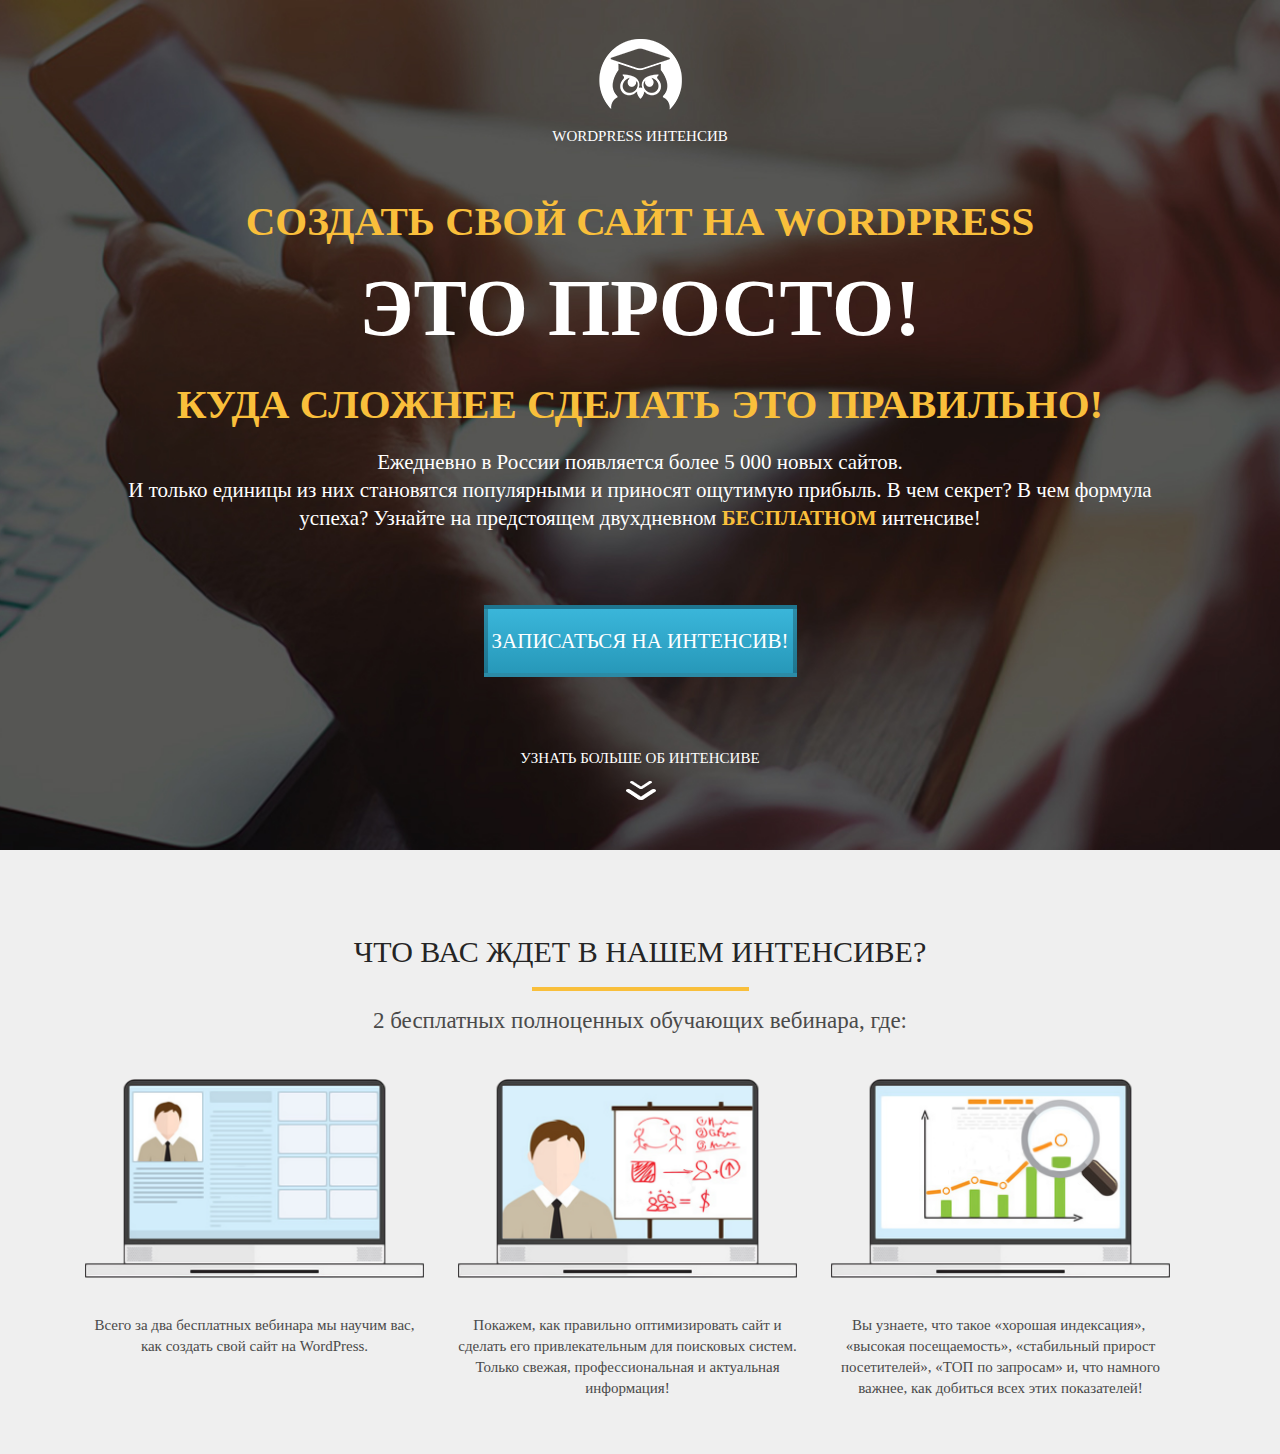
==== 1st project/src/index.html @ 78e1d9af "HTML&CSS" ====
<!DOCTYPE html>
<html lang="ru">

<head>
    <meta charset="UTF-8">
    <meta name="viewport" content="width=device-width, initial-scale=1.0">
    <title>Wordpress интенсив</title>
    <link rel="stylesheet" href="css/style.css">
</head>

<body>
    <section class="promo">
        <div class="container">
            <div class="logo">
                <img src="icons/logo.png" alt="logo" class="logo_img">
                <div class="logo_text">Wordpress интенсив</div>
            </div>


            <h1 class="title">Создать свой сайт на wordpress</h1>
            <div class="simple">
                <h2 class="title_big">это просто!</h2>
                <div class="line"></div>
            </div>
            <h2 class="title">Куда сложнее сделать это правильно!</h2>

            <div class="promo_text">
                Ежедневно в России появляется более 5 000 новых сайтов.<br>И только единицы из них становятся
                популярными и приносят ощутимую прибыль. В чем секрет? В чем формула <br>успеха? Узнайте на предстоящем
                двухдневном <span>БЕСПЛАТНОМ</span> интенсиве!
            </div>

            <button class="promo_btn">Записаться на интенсив!</button>

            <div class="more">
                <div class="more_txt">узнать больше об интенсиве</div>
                <img src="icons/down.png" alt="down" class="more_img">
            </div>
        </div>
    </section>

    <section class="waiting">
        <div class="container">
            <h2 class="waiting_header">Что вас ждет в нашем интенсиве?</h2>
            <div class="waiting_divider"></div>
            <div class="waiting_subheader">2 бесплатных полноценных обучающих вебинара, где:</div>

            <div class="waiting_wrapper">
                <div class="waiting_item">
                    <img src="img/pictures/waiting_1.png" alt="waiting1" class="waiting_img">
                    <div class="waiting_descr">Всего за два бесплатных вебинара мы научим вас,
                        как создать свой сайт на WordPress.</div>
                </div>
                <div class="waiting_item">
                    <img src="img/pictures/waiting_2.png" alt="waiting2" class="waiting_img">
                    <div class="waiting_descr">Покажем, как правильно оптимизировать сайт и сделать его привлекательным для поисковых систем. Только свежая, профессиональная и актуальная информация!</div>
                </div>
                <div class="waiting_item">
                    <img src="img/pictures/waiting_3.png" alt="waiting3" class="waiting_img">
                    <div class="waiting_descr">Вы узнаете, что такое «хорошая индексация», «высокая посещаемость», «стабильный прирост посетителей», «ТОП по запросам» и, что намного важнее, как добиться всех этих показателей!</div>
                </div>
            </div>


        </div>
    </section>


</body>

</html>
---- 1st project/src/css/style.css ----
* {
    box-sizing: border-box;
    margin: 0;
    padding: 0;
}

.container {
    width: 1140px;
    margin: 0 auto;
}

.promo {
    height: 850px;
    background: url("../img/bg/main_bg.png") center center/cover no-repeat;
    padding: 39px 0 62px 0;
}


.logo .logo_img {
    display: block;
    margin: 0 auto;
}

.logo .logo_text {
    color: white;
    font-family: "Roboto";
    font-weight: 500;
    font-size: 15px;
    line-height: 24px;
    text-transform: uppercase;
    text-align: center;
    margin-top: 14px;
}

h1 {
    margin-top: 53px;
}

.title {
    font-family: "Roboto";
    font-weight: 900;
    font-size: 41px;
    line-height: 41px;
    text-transform: uppercase;
    text-align: center;
    color: #F9BF3B;
}

.simple .title_big {
    font-family: Roboto;
    font-weight: 900;
    font-size: 80px;
    text-align: center;
    text-transform: uppercase;
    color: #FFFFFF;
    margin-top: 21px;
}

h2.title {
    margin-top: 30px;
}

.promo .promo_text {
    padding: 0 13px;
    margin-top: 23px;
    font-family: Roboto;
    font-weight: 300;
    line-height: 28px;
    font-size: 21px;
    text-align: center;
    color: #FFFFFF;
}

.promo .promo_text span {
    font-family: "Roboto - Bold";
    font-weight: 700;
    color: #F9BF3B;
}

.promo .promo_btn {
    display: block;
    margin: 73px auto;
    width: 313px;
    height: 72px;
    box-shadow: inset 0 0 0 rgba(0, 0, 0, 0.18);
    border: 4px solid rgba(0, 0, 0, 0.23);
    background-image: linear-gradient(to top, #2798B9 0%, #3AB6DA 100%);
    color: #FFFFFF;
    font-family: "Roboto Condensed";
    font-size: 21px;
    font-weight: 400;
    line-height: 24px;
    font-style: normal;
    text-transform: uppercase;
    cursor: pointer;
}

.more .more_txt{
    font-family: "Roboto - Thin";
    font-weight: 400;
    font-size: 15px;
    text-transform: uppercase;
    color: #FFFFFF;
    text-align: center;
}

.more .more_img {
    display: block;
    margin: 0 auto;
    margin-top: 13px;
}

.waiting {
    height: 604px;
    background-color: #efefef;
    padding:  85px 0 75px 0;
}

.waiting .waiting_header {
    font-family: "Roboto";
    font-weight: 400;
    font-size: 30px;
    text-align: center;
    text-transform: uppercase;
    color: #252525;
}

.waiting .waiting_divider {
    margin: 0 auto;
    width: 217px;
    height: 4px;
    background-color: #F9BF3B;
    margin-top: 18px;

}

.waiting .waiting_subheader {
    margin-top: 17px;
    font-family: "Roboto";
    font-weight: normal;
    font-size: 23px;
    text-align: center;
    color: #4A4A4A;
}

.waiting .waiting_wrapper {
    margin-top: 45px;
}

.waiting .waiting_wrapper .waiting_item {
    display: inline-block;
    width: 339px;
    margin: 0 15px;
    text-align: center;
    vertical-align: top;
}

.waiting .waiting_wrapper .waiting_item .waiting_img {
    width: 100%;
}

.waiting .waiting_wrapper .waiting_descr {
    margin-top: 33px;
    font-family: Roboto;
    font-weight: 300;
    font-size: 15px;
    line-height: 21px;
    color: #4A4A4A;
}
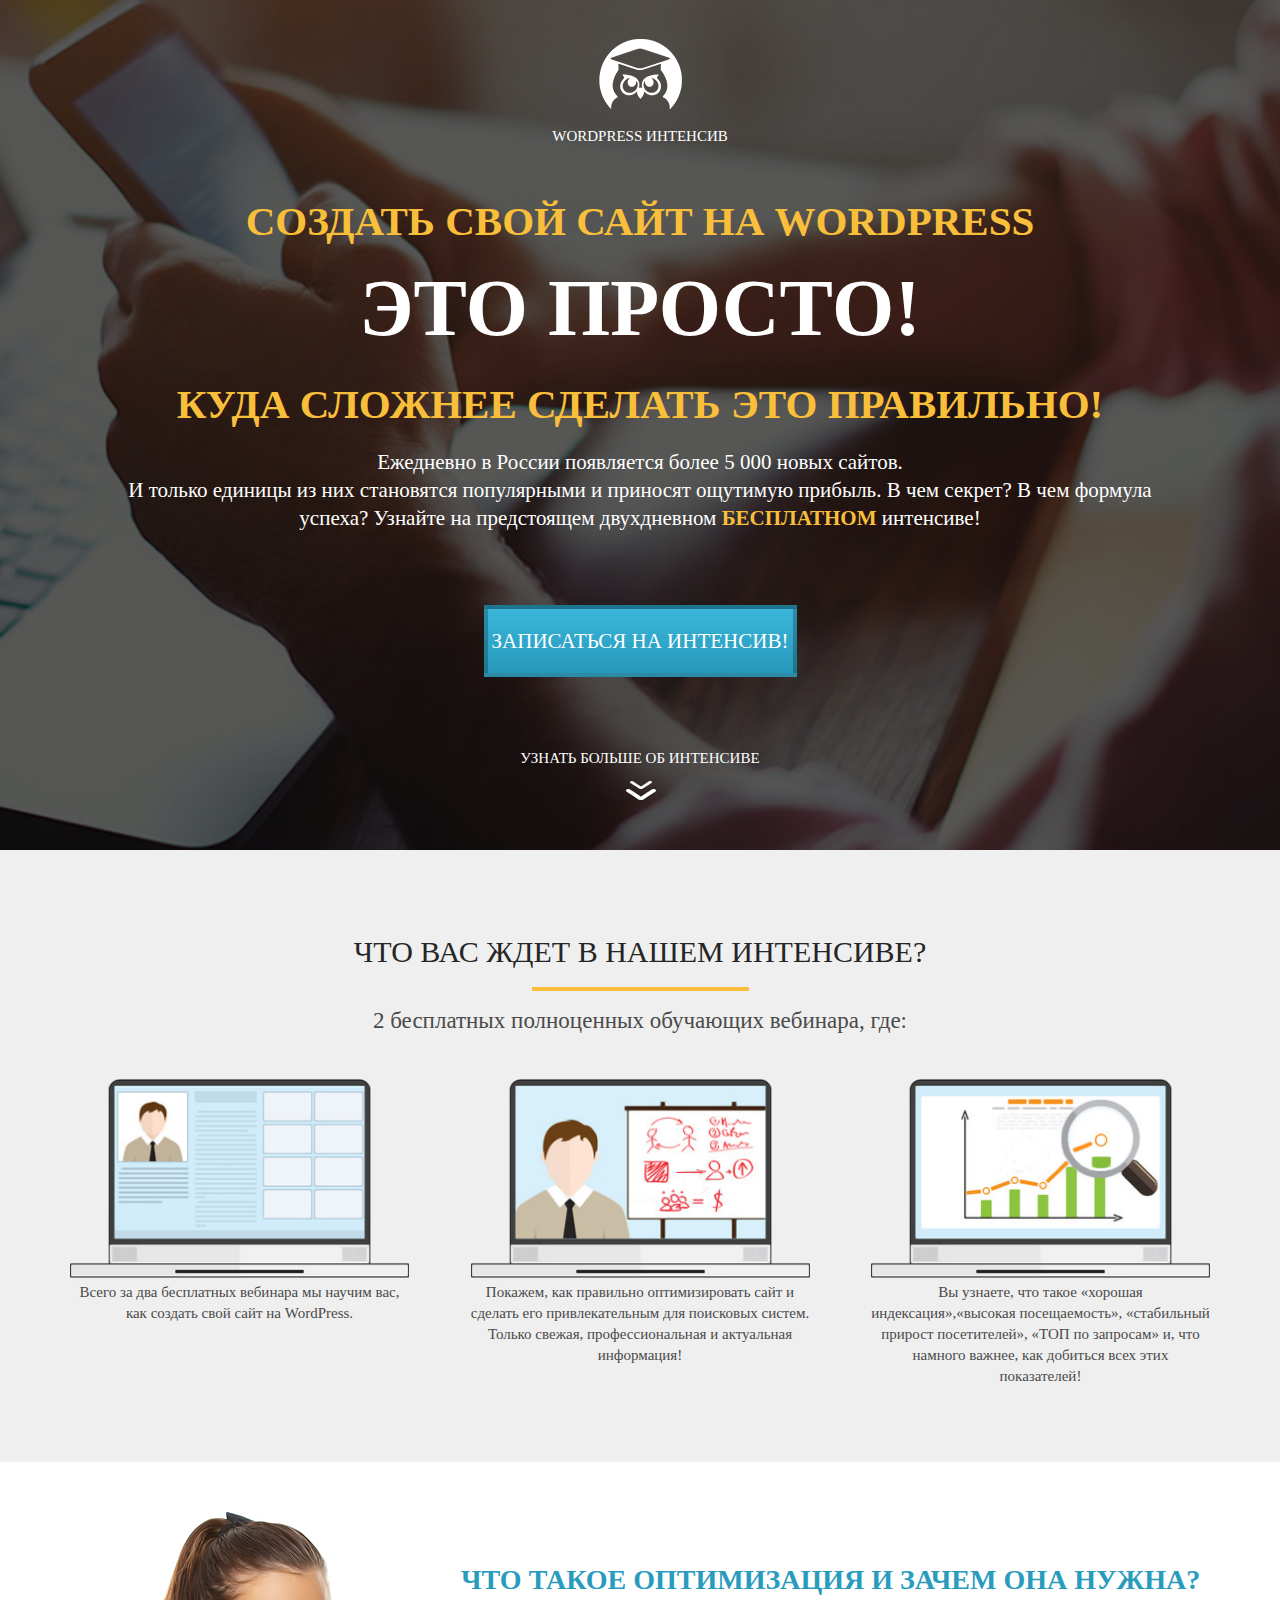
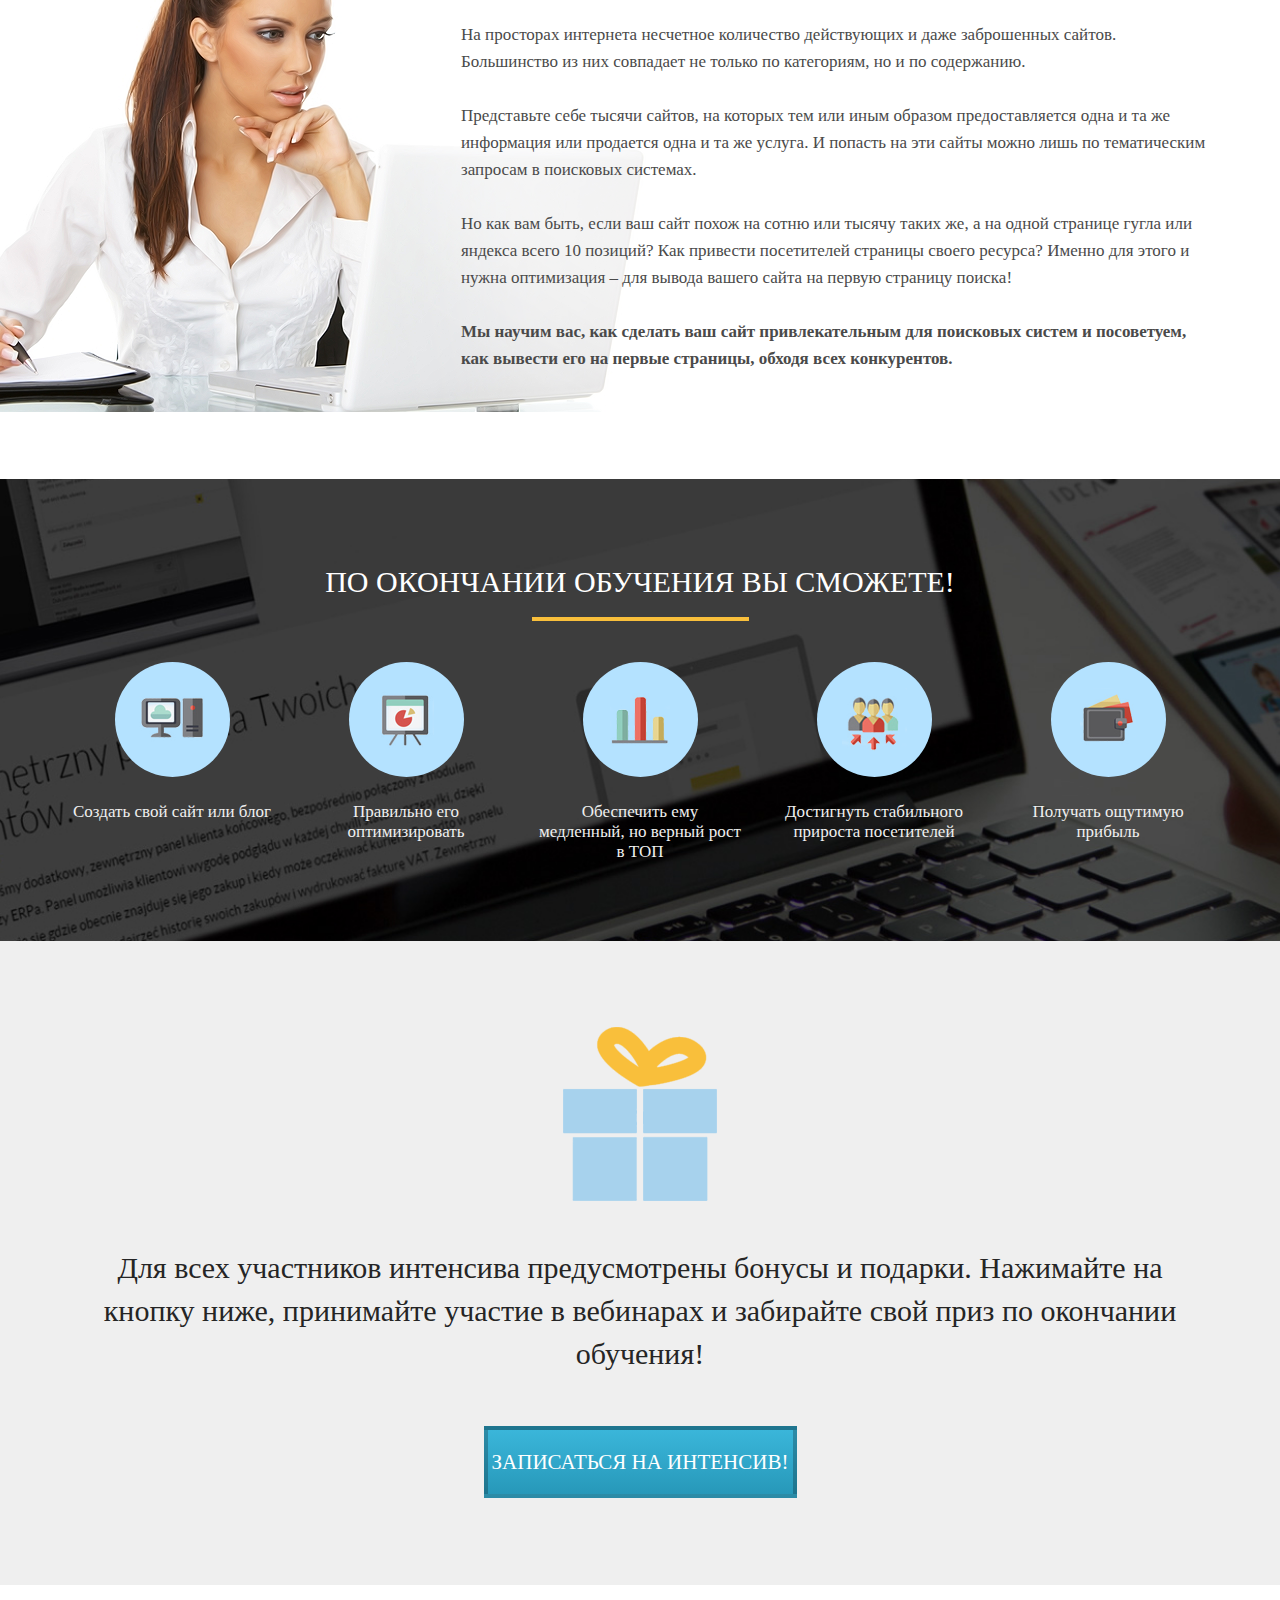
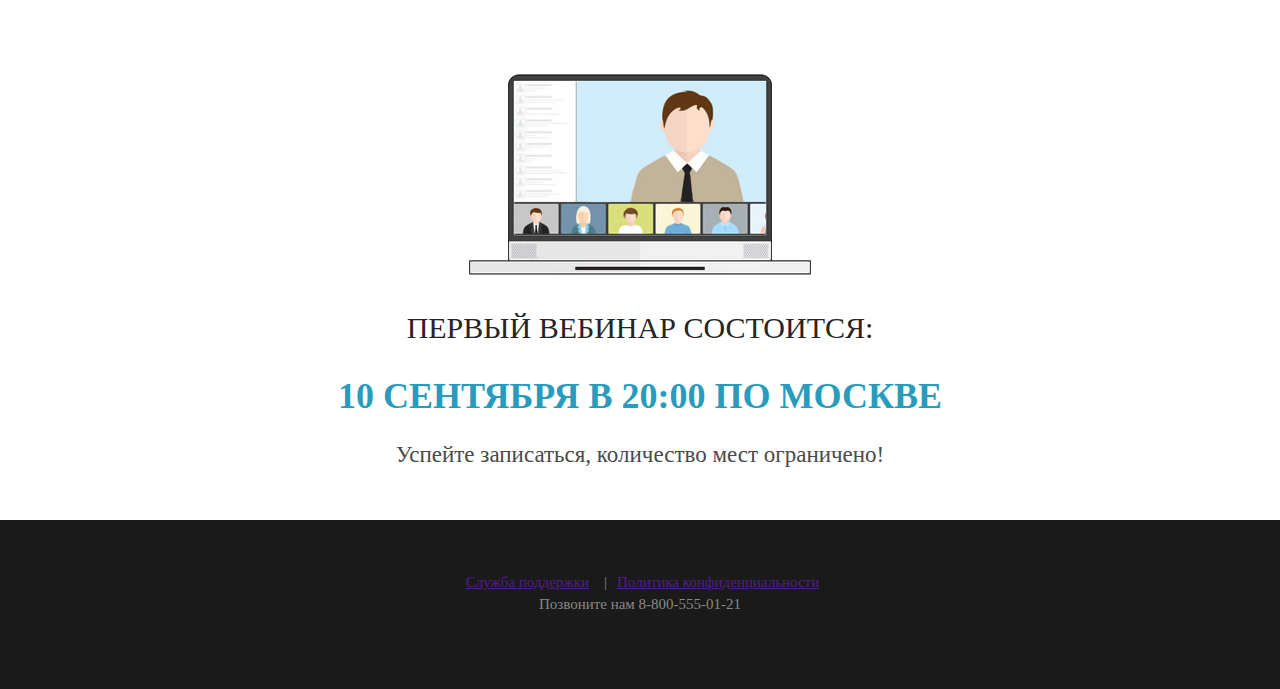
==== commit 06c83fb0: "Final variation" ====
--- a/1st project/src/index.html
+++ b/1st project/src/index.html
@@ -57,16 +57,95 @@
                 </div>
                 <div class="waiting_item">
                     <img src="img/pictures/waiting_3.png" alt="waiting3" class="waiting_img">
-                    <div class="waiting_descr">Вы узнаете, что такое «хорошая индексация», -«высокая посещаемость», «стабильный прирост посетителей», «ТОП по запросам» и, что намного важнее, как добиться всех этих показателей!</div>
+                    <div class="waiting_descr">Вы узнаете, что такое «хорошая индексация»,«высокая посещаемость», «стабильный прирост посетителей», «ТОП по запросам» и, что намного важнее, как добиться всех этих показателей!</div>
                 </div>
             </div>
-
-
         </div>
     </section>
 
+    <section class="optimization">
+        <div class="container">
+            <h2 class="optimization_header">Что такое оптимизация и зачем она нужна?</h2>
+            <div class="optimization_text">
+                На просторах интернета несчетное количество действующих и даже заброшенных сайтов. Большинство из них совпадает не только по категориям, но и по содержанию.
+                <br><br>
+                Представьте себе тысячи сайтов, на которых тем или иным образом предоставляется одна и та же информация или продается одна и та же услуга. И попасть на эти сайты можно лишь по тематическим запросам в поисковых системах.
+                <br><br>
+                Но как вам быть, если ваш сайт похож на сотню или тысячу таких же, а на одной странице гугла или яндекса всего 10 позиций? Как привести посетителей страницы своего ресурса? Именно для этого и нужна оптимизация – для вывода вашего сайта на первую страницу поиска!
+                <br><br> 
+                <span>Мы научим вас, как сделать ваш сайт привлекательным для поисковых систем и посоветуем, как вывести его на первые страницы, обходя всех конкурентов.</span>
+            </div>
+            <img src="img/bg/woman_bg.png" alt="woman" class="optimization_img">
+        </div>
+    </section>
 
+    <section class="finish">
+        <div class="container">
+            <h2 class="finish_header">По окончании обучения Вы сможете!</h2>
+            <div class="finish_divider"></div>
+            
+            <div class="finish_wrapper">
+                <div class="finish_item">
+                    <div class="finish_round">
+                        <img src="icons/finish_icon_1.png" alt="finish_icon_1" class="finish_icon">
+                    </div>
+                    <div class="finish_desc">Создать свой сайт или блог</div>
+                </div>
+                <div class="finish_item">
+                    <div class="finish_round">
+                        <img src="icons/finish_icon_2.png" alt="finish_icon_2" class="finish_icon">
+                    </div>
+                    <div class="finish_desc">Правильно его оптимизировать</div>
+                </div>
+                <div class="finish_item">
+                    <div class="finish_round">
+                        <img src="icons/finish_icon_3.png" alt="finish_icon_3" class="finish_icon">
+                    </div>
+                    <div class="finish_desc">Обеспечить ему медленный, но верный рост в ТОП</div>
+                </div>
+                <div class="finish_item">
+                    <div class="finish_round">
+                        <img src="icons/finish_icon_4.png" alt="finish_icon_4" class="finish_icon">
+                    </div>
+                    <div class="finish_desc">Достигнуть стабильного прироста посетителей</div>
+                </div>
+                <div class="finish_item">
+                    <div class="finish_round">
+                        <img src="icons/finish_icon_5.png" alt="finish_icon_5" class="finish_icon">
+                    </div>
+                    <div class="finish_desc">Получать ощутимую прибыль</div>
+                </div>
+            </div>
+        </div>
+    </section>
+
+    <section class="bonus">
+        <div class ="container">
+            <img src="icons/gift.png" alt="gift" class="bonus_gift">
+            <div class="bonus_text">Для всех участников интенсива предусмотрены бонусы и подарки. Нажимайте на кнопку ниже, принимайте участие в вебинарах и забирайте свой приз по окончании обучения!</div>
+            <button class="bonus_btn">Записаться на интенсив!</button>
+        </div>
+    </section>
+
+    <section class="webinar">
+        <div class="container">
+            <img src="icons/first.png" alt="first" class="webinar_img">
+            <h2 class="webinar_header">Первый вебинар состоится:</h2>
+            <div class="webinar_time">10 сентября в 20:00 по Москве</div>
+            <div class="webinar_promo">Успейте записаться, количество мест ограничено!</div>
+        </div>
+    </section>
+
+    <section class="footer">
+        <div class="container">
+            <div class="footer_rules">
+                <a href="" class="footer_support">Служба поддержки</a>
+                <div class="footer_divider">|</div>
+                <a href="" class="footer_conf">Политика конфиденциальности</a>
+            </div>
+            <div class="footer_number">Позвоните нам 8-800-555-01-21</div>
+        </div>
+    </section>
 </body>
 
 </html>--- a/1st project/src/css/style.css
+++ b/1st project/src/css/style.css
@@ -5,6 +5,7 @@
 }
 
 .container {
+    position: relative;
     width: 1140px;
     margin: 0 auto;
 }
@@ -77,7 +78,7 @@
     color: #F9BF3B;
 }
 
-.promo .promo_btn {
+.promo .promo_btn, .bonus .bonus_btn {
     display: block;
     margin: 73px auto;
     width: 313px;
@@ -95,6 +96,11 @@
     cursor: pointer;
 }
 
+.bonus .bonus_btn {
+    margin: 0 auto;
+    margin-top: 51px;
+}
+
 .more .more_txt{
     font-family: "Roboto - Thin";
     font-weight: 400;
@@ -111,12 +117,12 @@
 }
 
 .waiting {
-    height: 604px;
+    min-height: 604px;
     background-color: #efefef;
     padding:  85px 0 75px 0;
 }
 
-.waiting .waiting_header {
+.waiting .waiting_header, .finish .finish_header{
     font-family: "Roboto";
     font-weight: 400;
     font-size: 30px;
@@ -125,7 +131,11 @@
     color: #252525;
 }
 
-.waiting .waiting_divider {
+.finish .finish_header {
+    color: #FFFFFF;
+}
+
+.waiting .waiting_divider, .finish .finish_divider {
     margin: 0 auto;
     width: 217px;
     height: 4px;
@@ -144,15 +154,15 @@
 }
 
 .waiting .waiting_wrapper {
+    display: flex;
+    justify-content: space-between;
     margin-top: 45px;
+    
 }
 
 .waiting .waiting_wrapper .waiting_item {
-    display: inline-block;
     width: 339px;
-    margin: 0 15px;
-    text-align: center;
-    vertical-align: top;
+    text-align: center;
 }
 
 .waiting .waiting_wrapper .waiting_item .waiting_img {
@@ -160,10 +170,172 @@
 }
 
 .waiting .waiting_wrapper .waiting_descr {
-    margin-top: 33px;
+    margin-top: 33epx;
     font-family: Roboto;
     font-weight: 300;
     font-size: 15px;
     line-height: 21px;
     color: #4A4A4A;
+}
+
+.optimization {
+    min-height: 550px;
+    padding: 102px 0 107px 0;
+}
+
+.optimization .optimization_header {
+    margin-left: 391px;
+    font-family: Roboto;
+    font-weight: 900;
+    font-size: 28px;
+    text-transform: uppercase;
+    color: #299CBD;
+}
+
+.optimization .optimization_text {
+    margin-top: 25px;
+    margin-left: 391px;
+    font-family: Roboto;
+    font-weight: 300;
+    font-size: 17px;
+    line-height: 27px;
+    color: #4A4A4A;
+}
+
+.optimization .optimization_text span {
+    font-family: "Roboto - Bold";
+    font-weight: 600;
+}
+
+.optimization .optimization_img {
+    position: absolute;
+    top: -54px;
+    left: -240px;
+    z-index: -1;
+}
+
+.finish {
+    min-height: 447px;
+    padding: 86px 0 79px 0;
+    background:url('../img/bg/second_bg.png') center center/cover no-repeat;
+}
+
+.finish .finish_wrapper {
+    margin-top: 41px;
+    display: flex;
+    justify-content: space-between;
+}
+
+.finish .finish_wrapper .finish_item {
+    width: 204px;
+}
+
+.finish .finish_wrapper .finish_item .finish_round {
+    display: flex;
+    justify-content: center;
+    align-items: center;
+    margin: 0 auto;
+    width: 115px;
+    height: 115px;
+    background: #B4E2FF;
+    border-radius: 100%;
+} 
+
+.finish .finish_wrapper .finish_item .finish_desc {
+    margin-top: 25px;
+    text-align: center;
+    font-family: Roboto;
+    font-weight: 300;
+    font-size: 17px;
+    line-height: 20px;
+    color: #EFEFEF;
+}
+
+.bonus {
+    min-height: 628px;
+    padding: 86px 0 87px 0;
+    background-color: #EFEFEF;
+}
+
+.bonus .bonus_gift {
+    display: block;
+    margin: 0 auto;
+}
+
+.bonus .bonus_text {
+    margin-top: 45px;
+    max-width: 1161px;
+    font-family: Roboto;
+    font-weight: normal;
+    font-size: 30px;
+    line-height: 43px;
+    text-align: center;
+    color: #252525;
+}
+
+.webinar {
+    padding: 89px 0 52px 0;
+    background-color: rgba(0, 0, 0, 0.0001);
+}
+
+.webinar .webinar_img {
+    display: block;
+    margin: 0 auto;
+}
+
+.webinar .webinar_header {
+    margin-top: 36px;
+    font-family: Roboto;
+    font-weight: normal;
+    font-size: 30px;
+    text-align: center;
+    text-transform: uppercase;
+    color: #252525;
+}
+
+.webinar .webinar_time {
+    margin-top: 30px;
+    font-family: Roboto;
+    font-weight: 900;
+    font-size: 36px;
+    text-align: center;
+    text-transform: uppercase;
+    color: #299CBD;
+}
+
+.webinar .webinar_promo {
+    margin-top: 25px;
+    font-family: Roboto;
+    font-weight: normal;
+    font-size: 23px;
+    text-align: center;
+    color: #4A4A4A;
+}
+
+.footer {
+    min-height: 169px;
+    background-color: #1A1A1A;
+    padding: 54px 0 72px 0;
+}
+
+.footer .footer_rules, .footer .footer_number {
+    display: flex;
+    justify-content: center;
+    font-family: Roboto;
+    font-weight: 300;
+    font-size: 15px;
+    text-align: center; 
+    color: #888888;
+}
+
+.footer .footer_rules .footer_support {
+    padding: 0 5px;
+}
+
+.footer .footer_rules .footer_divider {
+    padding: 0 10px;
+}
+
+.footer .footer_number {
+    margin-top: 5px;
 }